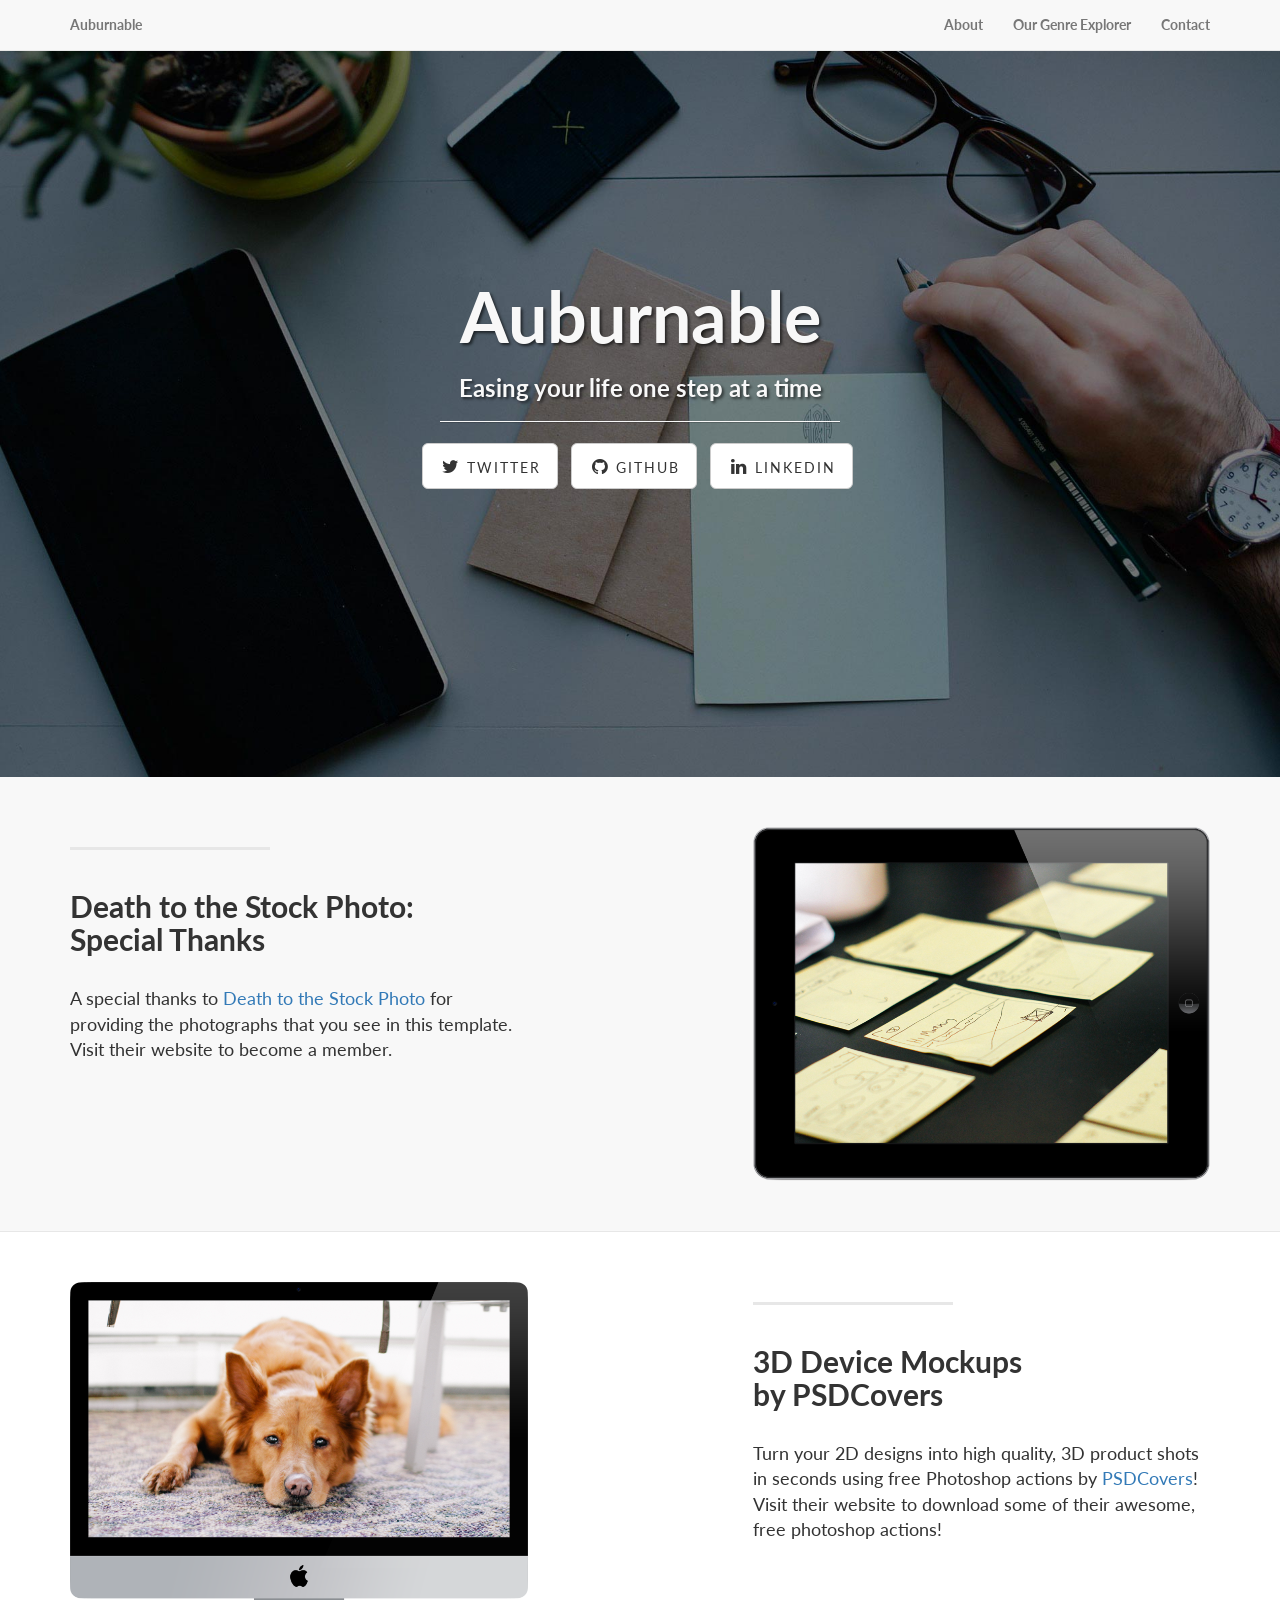
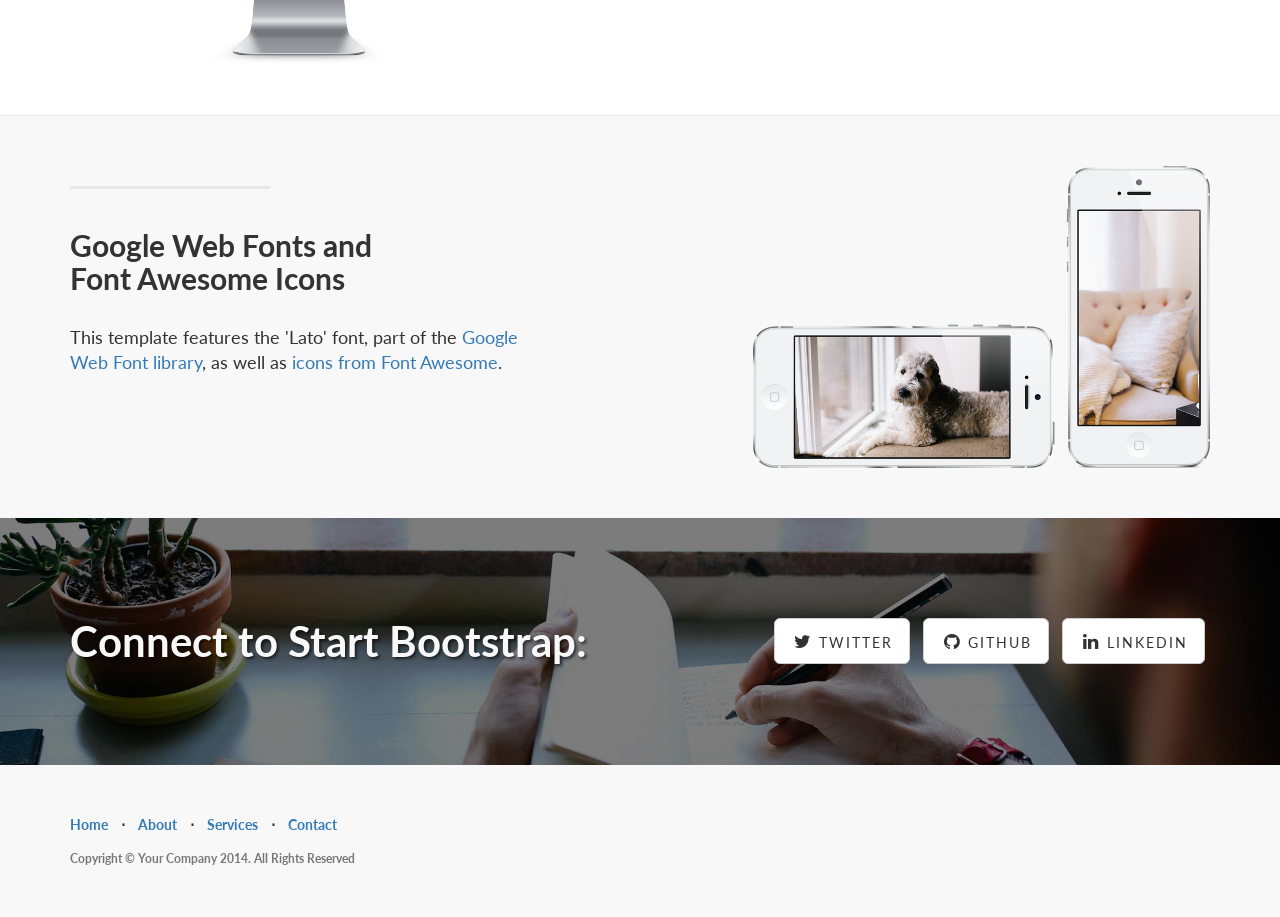
==== index.html @ 4e4130bd "Basic website" ====
<!DOCTYPE html>
<html lang="en">

<head>

    <meta charset="utf-8">
    <meta http-equiv="X-UA-Compatible" content="IE=edge">
    <meta name="viewport" content="width=device-width, initial-scale=1">
    <meta name="description" content="">
    <meta name="author" content="">

    <title>Auburnable - Easing your life one step at a time</title>

    <!-- Bootstrap Core CSS -->
    <link href="css/bootstrap.min.css" rel="stylesheet">

    <!-- Custom CSS -->
    <link href="css/landing-page.css" rel="stylesheet">

    <!-- Custom Fonts -->
    <link href="font-awesome/css/font-awesome.min.css" rel="stylesheet" type="text/css">
    <link href="https://fonts.googleapis.com/css?family=Lato:300,400,700,300italic,400italic,700italic" rel="stylesheet" type="text/css">

    <!-- HTML5 Shim and Respond.js IE8 support of HTML5 elements and media queries -->
    <!-- WARNING: Respond.js doesn't work if you view the page via file:// -->
    <!--[if lt IE 9]>
        <script src="https://oss.maxcdn.com/libs/html5shiv/3.7.0/html5shiv.js"></script>
        <script src="https://oss.maxcdn.com/libs/respond.js/1.4.2/respond.min.js"></script>
    <![endif]-->

</head>

<body>

    <!-- Navigation -->
    <nav class="navbar navbar-default navbar-fixed-top topnav" role="navigation">
        <div class="container topnav">
            <!-- Brand and toggle get grouped for better mobile display -->
            <div class="navbar-header">
                <button type="button" class="navbar-toggle" data-toggle="collapse" data-target="#bs-example-navbar-collapse-1">
                    <span class="sr-only">Toggle navigation</span>
                    <span class="icon-bar"></span>
                    <span class="icon-bar"></span>
                    <span class="icon-bar"></span>
                </button>
                <a class="navbar-brand topnav" href="index.html">Auburnable</a>
            </div>
            <!-- Collect the nav links, forms, and other content for toggling -->
            <div class="collapse navbar-collapse" id="bs-example-navbar-collapse-1">
                <ul class="nav navbar-nav navbar-right">
                    <li>
                        <a href="about.html">About</a>
                    </li>
                    <li>
                        <a href="#services">Our Genre Explorer</a>
                    </li>
                    <li>
                        <a href="#contact">Contact</a>
                    </li>
                </ul>
            </div>
            <!-- /.navbar-collapse -->
        </div>
        <!-- /.container -->
    </nav>


    <!-- Header -->
    <a name="about"></a>
    <div class="intro-header">
        <div class="container">

            <div class="row">
                <div class="col-lg-12">
                    <div class="intro-message">
                        <h1>Auburnable</h1>
                        <h3>Easing your life one step at a time</h3>
                        <hr class="intro-divider">
                        <ul class="list-inline intro-social-buttons">
                            <li>
                                <a href="https://twitter.com/SBootstrap" class="btn btn-default btn-lg"><i class="fa fa-twitter fa-fw"></i> <span class="network-name">Twitter</span></a>
                            </li>
                            <li>
                                <a href="https://github.com/IronSummitMedia/startbootstrap" class="btn btn-default btn-lg"><i class="fa fa-github fa-fw"></i> <span class="network-name">Github</span></a>
                            </li>
                            <li>
                                <a href="#" class="btn btn-default btn-lg"><i class="fa fa-linkedin fa-fw"></i> <span class="network-name">Linkedin</span></a>
                            </li>
                        </ul>
                    </div>
                </div>
            </div>

        </div>
        <!-- /.container -->

    </div>
    <!-- /.intro-header -->

    <!-- Page Content -->

	<a  name="services"></a>
    <div class="content-section-a">

        <div class="container">
            <div class="row">
                <div class="col-lg-5 col-sm-6">
                    <hr class="section-heading-spacer">
                    <div class="clearfix"></div>
                    <h2 class="section-heading">Death to the Stock Photo:<br>Special Thanks</h2>
                    <p class="lead">A special thanks to <a target="_blank" href="http://join.deathtothestockphoto.com/">Death to the Stock Photo</a> for providing the photographs that you see in this template. Visit their website to become a member.</p>
                </div>
                <div class="col-lg-5 col-lg-offset-2 col-sm-6">
                    <img class="img-responsive" src="img/ipad.png" alt="">
                </div>
            </div>

        </div>
        <!-- /.container -->

    </div>
    <!-- /.content-section-a -->

    <div class="content-section-b">

        <div class="container">

            <div class="row">
                <div class="col-lg-5 col-lg-offset-1 col-sm-push-6  col-sm-6">
                    <hr class="section-heading-spacer">
                    <div class="clearfix"></div>
                    <h2 class="section-heading">3D Device Mockups<br>by PSDCovers</h2>
                    <p class="lead">Turn your 2D designs into high quality, 3D product shots in seconds using free Photoshop actions by <a target="_blank" href="http://www.psdcovers.com/">PSDCovers</a>! Visit their website to download some of their awesome, free photoshop actions!</p>
                </div>
                <div class="col-lg-5 col-sm-pull-6  col-sm-6">
                    <img class="img-responsive" src="img/dog.png" alt="">
                </div>
            </div>

        </div>
        <!-- /.container -->

    </div>
    <!-- /.content-section-b -->

    <div class="content-section-a">

        <div class="container">

            <div class="row">
                <div class="col-lg-5 col-sm-6">
                    <hr class="section-heading-spacer">
                    <div class="clearfix"></div>
                    <h2 class="section-heading">Google Web Fonts and<br>Font Awesome Icons</h2>
                    <p class="lead">This template features the 'Lato' font, part of the <a target="_blank" href="http://www.google.com/fonts">Google Web Font library</a>, as well as <a target="_blank" href="http://fontawesome.io">icons from Font Awesome</a>.</p>
                </div>
                <div class="col-lg-5 col-lg-offset-2 col-sm-6">
                    <img class="img-responsive" src="img/phones.png" alt="">
                </div>
            </div>

        </div>
        <!-- /.container -->

    </div>
    <!-- /.content-section-a -->

	<a  name="contact"></a>
    <div class="banner">

        <div class="container">

            <div class="row">
                <div class="col-lg-6">
                    <h2>Connect to Start Bootstrap:</h2>
                </div>
                <div class="col-lg-6">
                    <ul class="list-inline banner-social-buttons">
                        <li>
                            <a href="https://twitter.com/SBootstrap" class="btn btn-default btn-lg"><i class="fa fa-twitter fa-fw"></i> <span class="network-name">Twitter</span></a>
                        </li>
                        <li>
                            <a href="https://github.com/IronSummitMedia/startbootstrap" class="btn btn-default btn-lg"><i class="fa fa-github fa-fw"></i> <span class="network-name">Github</span></a>
                        </li>
                        <li>
                            <a href="#" class="btn btn-default btn-lg"><i class="fa fa-linkedin fa-fw"></i> <span class="network-name">Linkedin</span></a>
                        </li>
                    </ul>
                </div>
            </div>

        </div>
        <!-- /.container -->

    </div>
    <!-- /.banner -->

    <!-- Footer -->
    <footer>
        <div class="container">
            <div class="row">
                <div class="col-lg-12">
                    <ul class="list-inline">
                        <li>
                            <a href="#">Home</a>
                        </li>
                        <li class="footer-menu-divider">&sdot;</li>
                        <li>
                            <a href="#about">About</a>
                        </li>
                        <li class="footer-menu-divider">&sdot;</li>
                        <li>
                            <a href="#services">Services</a>
                        </li>
                        <li class="footer-menu-divider">&sdot;</li>
                        <li>
                            <a href="#contact">Contact</a>
                        </li>
                    </ul>
                    <p class="copyright text-muted small">Copyright &copy; Your Company 2014. All Rights Reserved</p>
                </div>
            </div>
        </div>
    </footer>

    <!-- jQuery -->
    <script src="js/jquery.js"></script>

    <!-- Bootstrap Core JavaScript -->
    <script src="js/bootstrap.min.js"></script>

</body>

</html>
---- css/landing-page.css ----
/*
 * Start Bootstrap - Landing Page (http://startbootstrap.com/)
 * Copyright 2013-2016 Start Bootstrap
 * Licensed under MIT (https://github.com/BlackrockDigital/startbootstrap/blob/gh-pages/LICENSE)
 */

body,
html {
    width: 100%;
    height: 100%;
}

body,
h1,
h2,
h3,
h4,
h5,
h6 {
    font-family: "Lato","Helvetica Neue",Helvetica,Arial,sans-serif;
    font-weight: 700;
}

.topnav {
    font-size: 14px; 
}

.lead {
    font-size: 18px;
    font-weight: 400;
}

.intro-header {
    padding-top: 50px; /* If you're making other pages, make sure there is 50px of padding to make sure the navbar doesn't overlap content! */
    padding-bottom: 50px;
    text-align: center;
    color: #f8f8f8;
    background: url(../img/intro-bg.jpg) no-repeat center center;
    background-size: cover;
}

.intro-message {
    position: relative;
    padding-top: 20%;
    padding-bottom: 20%;
}

.intro-message > h1 {
    margin: 0;
    text-shadow: 2px 2px 3px rgba(0,0,0,0.6);
    font-size: 5em;
}

.intro-divider {
    width: 400px;
    border-top: 1px solid #f8f8f8;
    border-bottom: 1px solid rgba(0,0,0,0.2);
}

.intro-message > h3 {
    text-shadow: 2px 2px 3px rgba(0,0,0,0.6);
}

@media(max-width:767px) {
    .intro-message {
        padding-bottom: 15%;
    }

    .intro-message > h1 {
        font-size: 3em;
    }

    ul.intro-social-buttons > li {
        display: block;
        margin-bottom: 20px;
        padding: 0;
    }

    ul.intro-social-buttons > li:last-child {
        margin-bottom: 0;
    }

    .intro-divider {
        width: 100%;
    }
}

.network-name {
    text-transform: uppercase;
    font-size: 14px;
    font-weight: 400;
    letter-spacing: 2px;
}

.content-section-a {
    padding: 50px 0;
    background-color: #f8f8f8;
}

.content-section-b {
    padding: 50px 0;
    border-top: 1px solid #e7e7e7;
    border-bottom: 1px solid #e7e7e7;
}

.section-heading {
    margin-bottom: 30px;
}

.section-heading-spacer {
    float: left;
    width: 200px;
    border-top: 3px solid #e7e7e7;
}

.banner {
    padding: 100px 0;
    color: #f8f8f8;
    background: url(../img/banner-bg.jpg) no-repeat center center;
    background-size: cover;
}

.banner h2 {
    margin: 0;
    text-shadow: 2px 2px 3px rgba(0,0,0,0.6);
    font-size: 3em;
}

.banner ul {
    margin-bottom: 0;
}

.banner-social-buttons {
    float: right;
    margin-top: 0;
}

@media(max-width:1199px) {
    ul.banner-social-buttons {
        float: left;
        margin-top: 15px;
    }
}

@media(max-width:767px) {
    .banner h2 {
        margin: 0;
        text-shadow: 2px 2px 3px rgba(0,0,0,0.6);
        font-size: 3em;
    }

    ul.banner-social-buttons > li {
        display: block;
        margin-bottom: 20px;
        padding: 0;
    }

    ul.banner-social-buttons > li:last-child {
        margin-bottom: 0;
    }
}

footer {
    padding: 50px 0;
    background-color: #f8f8f8;
}

p.copyright {
    margin: 15px 0 0;
}
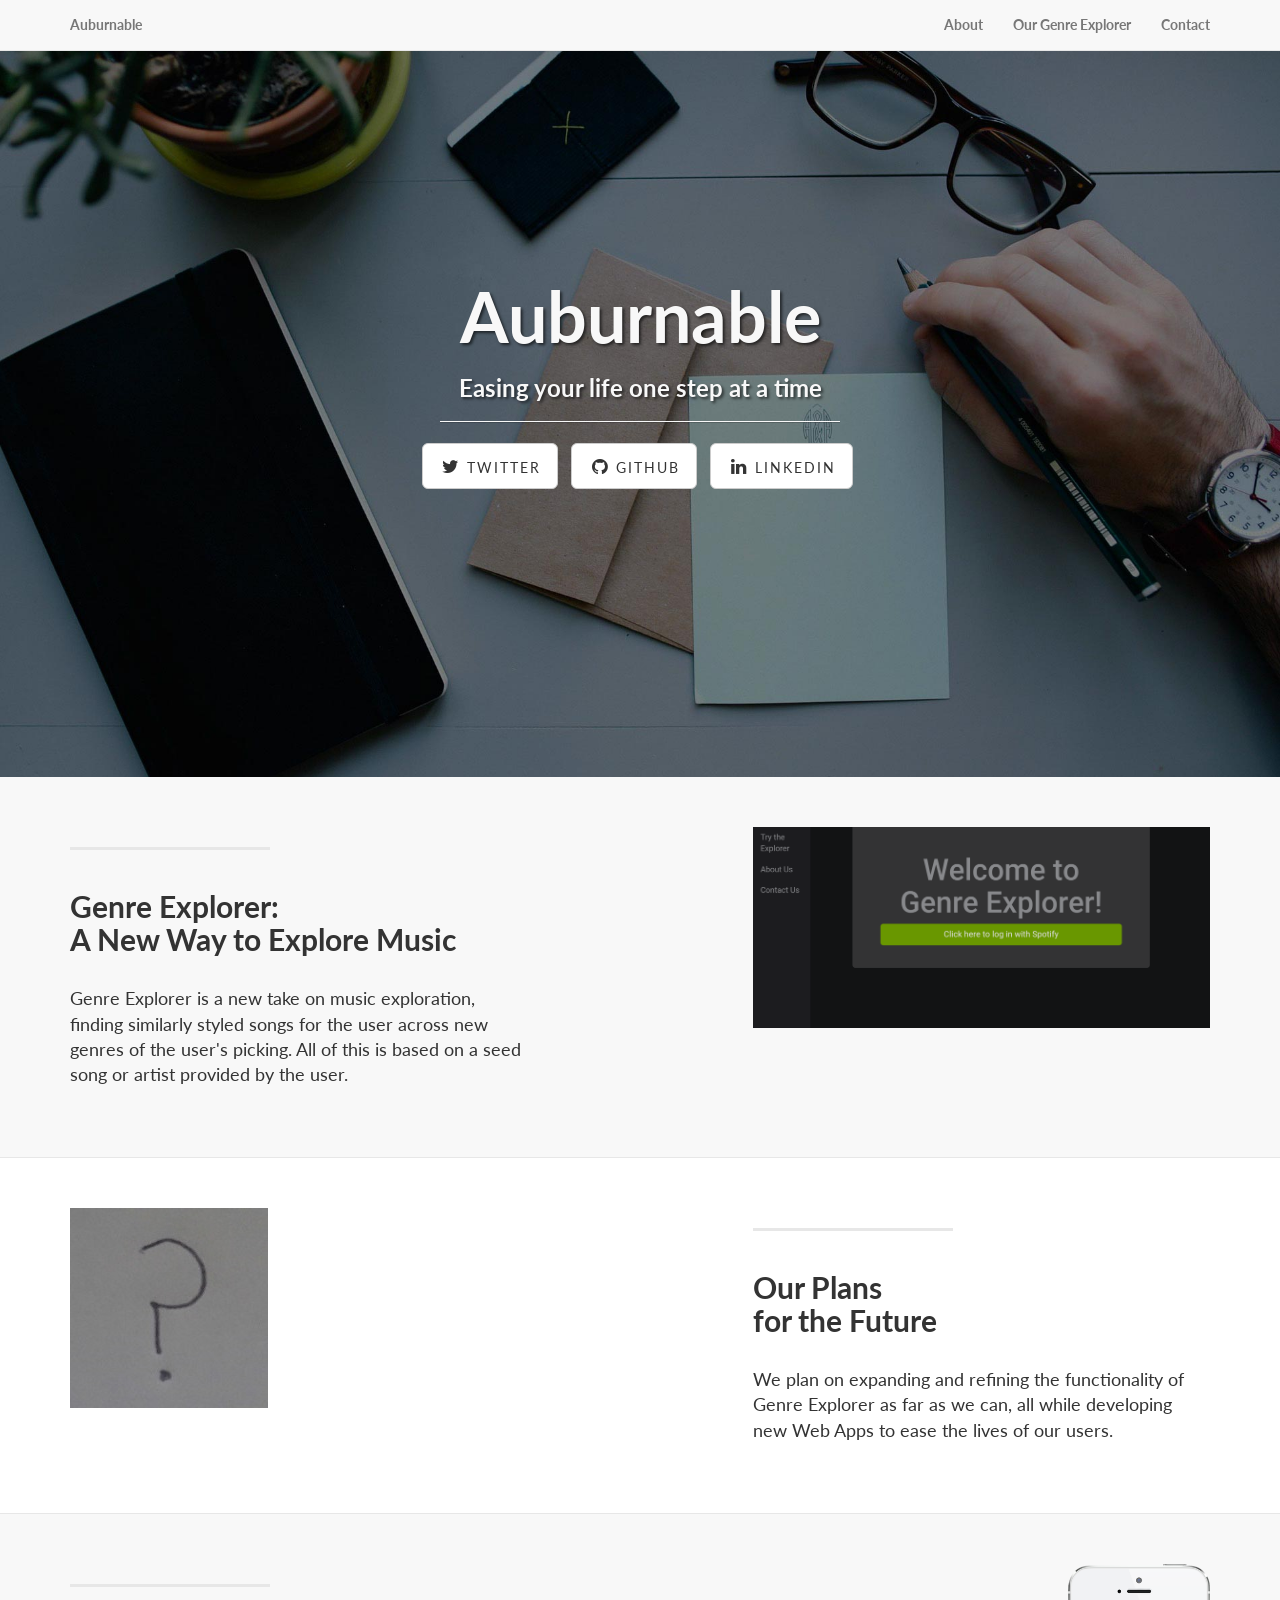
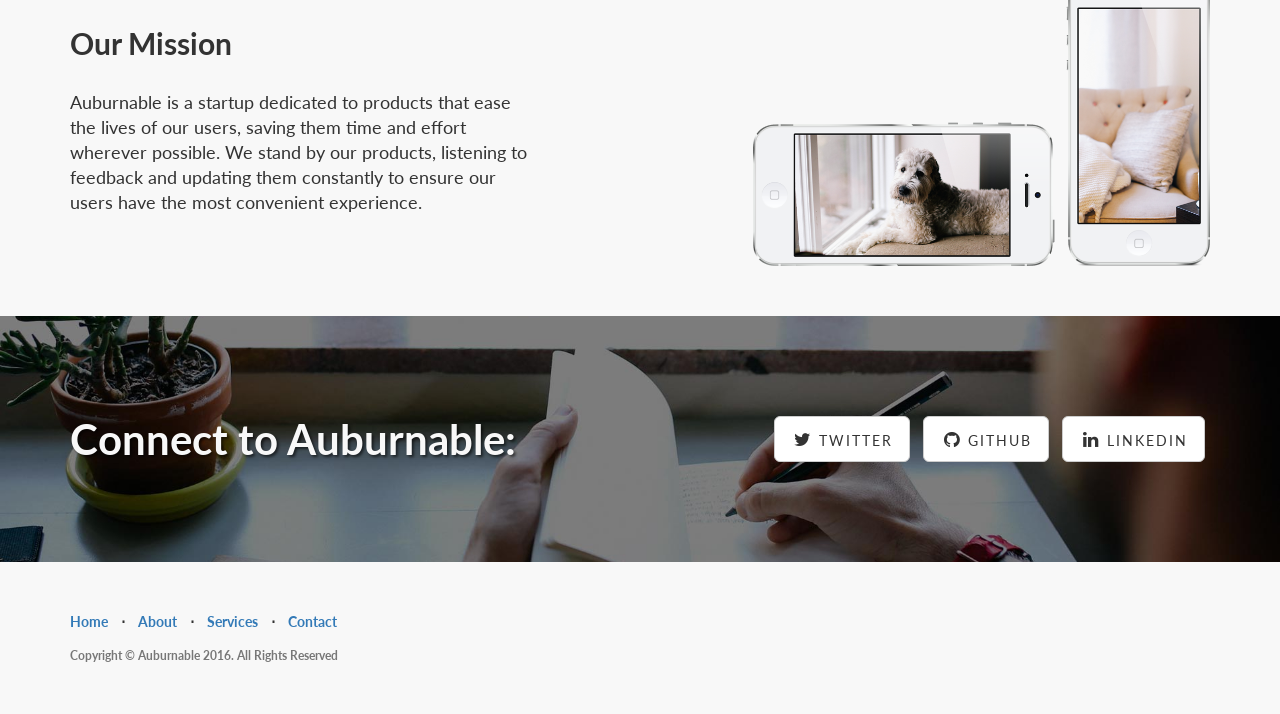
==== commit a76af9b1: "Added in new images and fixed text for index.html" ====
--- a/index.html
+++ b/index.html
@@ -78,10 +78,10 @@
                         <hr class="intro-divider">
                         <ul class="list-inline intro-social-buttons">
                             <li>
-                                <a href="https://twitter.com/SBootstrap" class="btn btn-default btn-lg"><i class="fa fa-twitter fa-fw"></i> <span class="network-name">Twitter</span></a>
-                            </li>
-                            <li>
-                                <a href="https://github.com/IronSummitMedia/startbootstrap" class="btn btn-default btn-lg"><i class="fa fa-github fa-fw"></i> <span class="network-name">Github</span></a>
+                                <a href="https://twitter.com/auburnable" class="btn btn-default btn-lg"><i class="fa fa-twitter fa-fw"></i> <span class="network-name">Twitter</span></a>
+                            </li>
+                            <li>
+                                <a href="https://github.com/Murad-Bummos/auburn" class="btn btn-default btn-lg"><i class="fa fa-github fa-fw"></i> <span class="network-name">Github</span></a>
                             </li>
                             <li>
                                 <a href="#" class="btn btn-default btn-lg"><i class="fa fa-linkedin fa-fw"></i> <span class="network-name">Linkedin</span></a>
@@ -107,11 +107,11 @@
                 <div class="col-lg-5 col-sm-6">
                     <hr class="section-heading-spacer">
                     <div class="clearfix"></div>
-                    <h2 class="section-heading">Death to the Stock Photo:<br>Special Thanks</h2>
-                    <p class="lead">A special thanks to <a target="_blank" href="http://join.deathtothestockphoto.com/">Death to the Stock Photo</a> for providing the photographs that you see in this template. Visit their website to become a member.</p>
+                    <h2 class="section-heading">Genre Explorer:<br>A New Way to Explore Music</h2>
+                    <p class="lead">Genre Explorer is a new take on music exploration, finding similarly styled songs for the user across new genres of the user's picking. All of this is based on a seed song or artist provided by the user.</p>
                 </div>
                 <div class="col-lg-5 col-lg-offset-2 col-sm-6">
-                    <img class="img-responsive" src="img/ipad.png" alt="">
+                    <img class="img-responsive" src="img/Welcome.png" alt="">
                 </div>
             </div>
 
@@ -129,11 +129,11 @@
                 <div class="col-lg-5 col-lg-offset-1 col-sm-push-6  col-sm-6">
                     <hr class="section-heading-spacer">
                     <div class="clearfix"></div>
-                    <h2 class="section-heading">3D Device Mockups<br>by PSDCovers</h2>
-                    <p class="lead">Turn your 2D designs into high quality, 3D product shots in seconds using free Photoshop actions by <a target="_blank" href="http://www.psdcovers.com/">PSDCovers</a>! Visit their website to download some of their awesome, free photoshop actions!</p>
+                    <h2 class="section-heading">Our Plans<br>for the Future</h2>
+                    <p class="lead"> We plan on expanding and refining the functionality of Genre Explorer as far as we can, all while developing new Web Apps to ease the lives of our users.</p>
                 </div>
                 <div class="col-lg-5 col-sm-pull-6  col-sm-6">
-                    <img class="img-responsive" src="img/dog.png" alt="">
+                    <img class="img-responsive" src="img/Who.jpg" alt="">
                 </div>
             </div>
 
@@ -151,8 +151,8 @@
                 <div class="col-lg-5 col-sm-6">
                     <hr class="section-heading-spacer">
                     <div class="clearfix"></div>
-                    <h2 class="section-heading">Google Web Fonts and<br>Font Awesome Icons</h2>
-                    <p class="lead">This template features the 'Lato' font, part of the <a target="_blank" href="http://www.google.com/fonts">Google Web Font library</a>, as well as <a target="_blank" href="http://fontawesome.io">icons from Font Awesome</a>.</p>
+                    <h2 class="section-heading">Our Mission</h2>
+                    <p class="lead">Auburnable is a startup dedicated to products that ease the lives of our users, saving them time and effort wherever possible. We stand by our products, listening to feedback and updating them constantly to ensure our users have the most convenient experience.</p>
                 </div>
                 <div class="col-lg-5 col-lg-offset-2 col-sm-6">
                     <img class="img-responsive" src="img/phones.png" alt="">
@@ -169,22 +169,22 @@
     <div class="banner">
 
         <div class="container">
-
+            
             <div class="row">
                 <div class="col-lg-6">
-                    <h2>Connect to Start Bootstrap:</h2>
+                    <h2>Connect to Auburnable:</h2>
                 </div>
                 <div class="col-lg-6">
                     <ul class="list-inline banner-social-buttons">
                         <li>
-                            <a href="https://twitter.com/SBootstrap" class="btn btn-default btn-lg"><i class="fa fa-twitter fa-fw"></i> <span class="network-name">Twitter</span></a>
-                        </li>
-                        <li>
-                            <a href="https://github.com/IronSummitMedia/startbootstrap" class="btn btn-default btn-lg"><i class="fa fa-github fa-fw"></i> <span class="network-name">Github</span></a>
-                        </li>
-                        <li>
-                            <a href="#" class="btn btn-default btn-lg"><i class="fa fa-linkedin fa-fw"></i> <span class="network-name">Linkedin</span></a>
-                        </li>
+                                <a href="https://twitter.com/auburnable" class="btn btn-default btn-lg"><i class="fa fa-twitter fa-fw"></i> <span class="network-name">Twitter</span></a>
+                            </li>
+                            <li>
+                                <a href="https://github.com/Murad-Bummos/auburn" class="btn btn-default btn-lg"><i class="fa fa-github fa-fw"></i> <span class="network-name">Github</span></a>
+                            </li>
+                            <li>
+                                <a href="#" class="btn btn-default btn-lg"><i class="fa fa-linkedin fa-fw"></i> <span class="network-name">Linkedin</span></a>
+                            </li>
                     </ul>
                 </div>
             </div>
@@ -193,6 +193,7 @@
         <!-- /.container -->
 
     </div>
+
     <!-- /.banner -->
 
     <!-- Footer -->
@@ -217,7 +218,7 @@
                             <a href="#contact">Contact</a>
                         </li>
                     </ul>
-                    <p class="copyright text-muted small">Copyright &copy; Your Company 2014. All Rights Reserved</p>
+                    <p class="copyright text-muted small">Copyright &copy; Auburnable 2016. All Rights Reserved</p>
                 </div>
             </div>
         </div>
